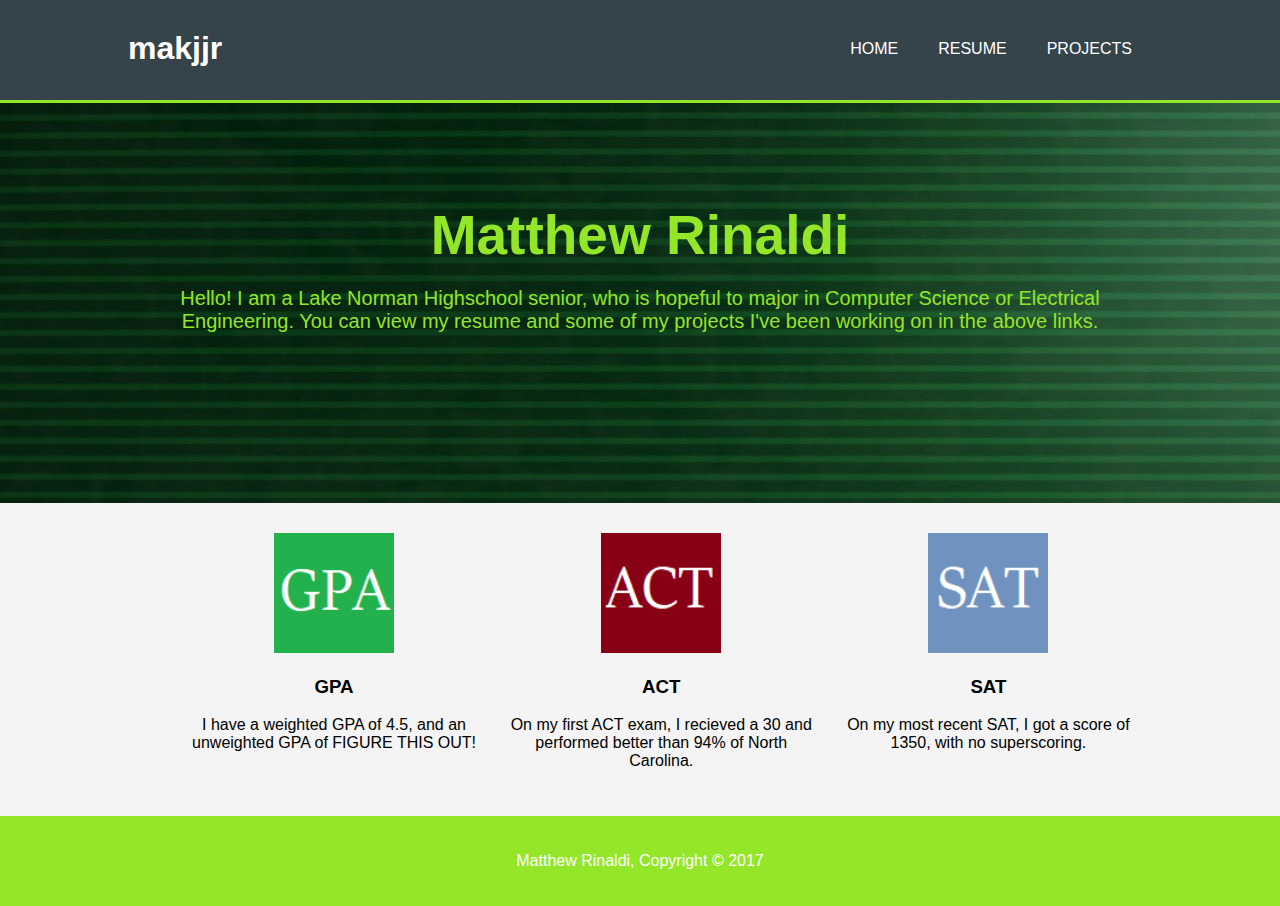
==== index.html @ fa04ae49 "Update index.html" ====
<!DOCTYPE html>
<html>
  <head>
    <meta charset="utf-8">
    <meta name="viewport" content="width=device-width">
    <meta name="description" content="Matthew Rinaldi's first try at a website">
    <meta name ="author" content="Matthew Rinaldi">
    <title>makjjr : Welcome</title>
    <link rel="stylesheet" href="./css/style.css">
    <link rel="shortcut icon" href="img/favicon.ico" type="image/x-icon">
    <link rel="icon" href="img/favicon.ico" type="image/x-icon">
  </head>
  <body>
    <header>
      <div class="container">
        <div id="branding">
          <h1><span class = "highlight">makjjr</span></h1>
        </div>
        <nav>
          <ul>
            <li class = "current"><a href="index.html">Home</a></li>
            <li><a href="resume.html">Resume</a></li>
            <li><a href="projects.html">Projects</a></li>
          </ul>
        </nav>
      </div>
    </header>

    <section id="showcase">
      <div class="container">
        <h1>Matthew Rinaldi</h1>
        <p>Hello! I am a Lake Norman Highschool senior, who is hopeful to major in Computer Science or Electrical Engineering. You can view my resume and some of my projects I've been working on in the above links.</p>
      </div>
    </section>

    <section id="boxes">
      <div class ="container">
        <div class="overlay">
           <div class="text">Hello World</div>
        </div>
        <div class = "box">
          <img src="./img/gpa.png">
          <h3>SAT</h3>
          <p>On my most recent SAT, I got a score of 1350, with no superscoring.</p>
        </div>
        <div class = "box">
          <img src="./img/act.png">
          <h3>ACT</h3>
          <p>On my first ACT exam, I recieved a 30 and performed better than 94% of North Carolina.</p>
        </div>
        <div class = "box">
          <img src="./img/gpa1.png">
          <h3>GPA</h3>
          <p>I have a weighted GPA of 4.5, and an unweighted GPA of FIGURE THIS OUT!</p>
         </div>
        </div>
      </div>
    </section>

    <footer>
      <p>Matthew Rinaldi, Copyright &copy; 2017</p>
    </footer>

  </body>
</html>
---- css/style.css ----
body {
  font-family: Arial, Courier, sans-serif;
  font-fize: 15px;
  line-hight:1.5;
  padding:0;
  margin:0;
  background-color:#f4f4f4;
}
/*Global*/
.container{
  width:80%;
  margin:auto;
  overflow:hidden;
}

ul{
  margin:0;
  padding:0;
}

header{
  background: #35434a;
  color: #ffffff;
  padding-top: 30px;
  min-height: 70px;
  border-bottom:#94E628 3px solid;
}

header a{
  color: #ffffff;
  text-decoration: none;
  text-transform: uppercase;
  font-size: 16px;
}


header li{
  float:left;
  display: inline;
  padding: 0 20px 0 20px;
}

header #branding{
  float:left;
}

header #branding h1{
  margin:0;
}
header nav{
  float: right;
  margin-top: 10px;
}

header .highlight, header .current a{
  color: #e8491d
  font-weight:bold;
}
header a:hover{
  color:#cccccc;
  font-weight:bold;
}

/* Showcase*/
#showcase{
  min-height:400px;
  background:url('../img/computer_code.jpg') no-repeat -400px -400px;
  text-align: center;
  color:#94E628;
}

#showcase h1{
  margin-top:100px;
  font-size: 55px;
  margin-bottom: 10px;

}

#showcase p{
  font-size:20px;
}
#boxes{
  margin-top: 20px;

}

#main .project-box{
  float: left;
  width: 40%;
  padding: 15px;
  text-align:left;
}

  #main .project-box img{
    width: 500px;
  }





#boxes .box{
  float:right;
  width: 30%;
  padding: 10px;
  text-align: center;

}

#boxes .box img{
  width: 120px;
}

.overlay {
  position: absolute;
  bottom: 0;
  left: 0;
  right: 0;
  background-color: #008CBA;
  overflow: hidden;
  width: 100%;
  height: 0;
  transition: .5s ease;
}

.container:hover .overlay {
  height: 100%;
}

#boxes .text {
  white-space: nowrap; 
  color: white;
  font-size: 20px;
  position: absolute;
  overflow: hidden;
  top: 50%;
  left: 50%;
  transform: translate(-50%, -50%);
  -ms-transform: translate(-50%, -50%);
}
  

footer{
  padding: 20px;
  margin-top: 20px;
  text-align: center;
  color: #ffffff;
  background-color: #94E628
}
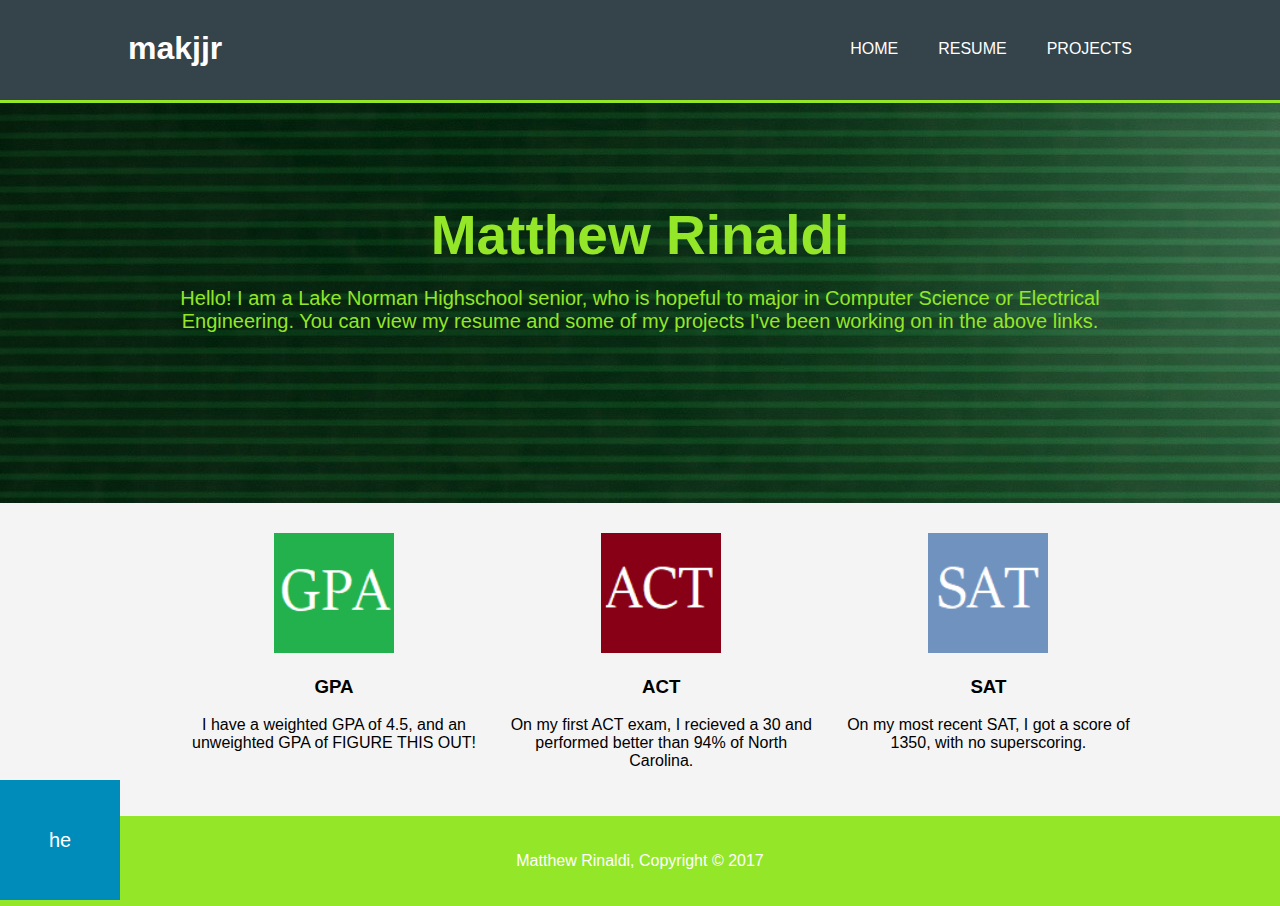
==== commit f9d71c9d: "Update index.html" ====
--- a/index.html
+++ b/index.html
@@ -36,7 +36,7 @@
     <section id="boxes">
       <div class ="container">
         <div class="overlay">
-           <div class="text">Hello World</div>
+           <div class="text">he</div>
         </div>
         <div class = "box">
           <img src="./img/gpa.png">
--- a/css/style.css
+++ b/css/style.css
@@ -118,13 +118,13 @@
   right: 0;
   background-color: #008CBA;
   overflow: hidden;
-  width: 100%;
-  height: 0;
+  width: 120px;
+  height: 120px;
   transition: .5s ease;
 }
 
-.container:hover .overlay {
-  height: 100%;
+.boxes:hover .overlay {
+  height: 100px;
 }
 
 #boxes .text {
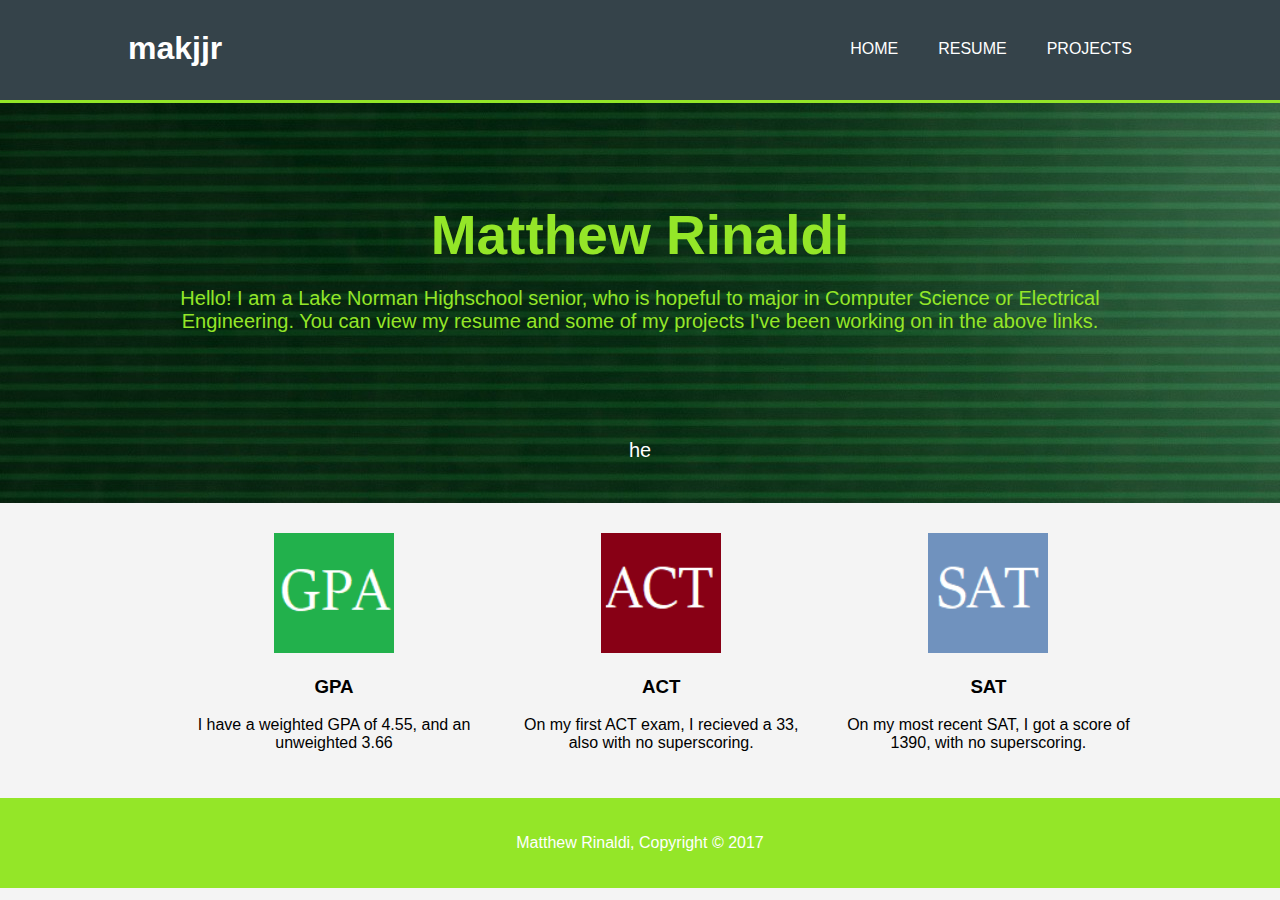
==== commit db745c78: "Update index.html" ====
--- a/index.html
+++ b/index.html
@@ -41,17 +41,17 @@
         <div class = "box">
           <img src="./img/gpa.png">
           <h3>SAT</h3>
-          <p>On my most recent SAT, I got a score of 1350, with no superscoring.</p>
+          <p>On my most recent SAT, I got a score of 1390, with no superscoring.</p>
         </div>
         <div class = "box">
           <img src="./img/act.png">
           <h3>ACT</h3>
-          <p>On my first ACT exam, I recieved a 30 and performed better than 94% of North Carolina.</p>
+          <p>On my first ACT exam, I recieved a 33, also with no superscoring.</p>
         </div>
         <div class = "box">
           <img src="./img/gpa1.png">
           <h3>GPA</h3>
-          <p>I have a weighted GPA of 4.5, and an unweighted GPA of FIGURE THIS OUT!</p>
+          <p>I have a weighted GPA of 4.55, and an unweighted 3.66</p>
          </div>
         </div>
       </div>
--- a/css/style.css
+++ b/css/style.css
@@ -111,21 +111,6 @@
   width: 120px;
 }
 
-.overlay {
-  position: absolute;
-  bottom: 0;
-  left: 0;
-  right: 0;
-  background-color: #008CBA;
-  overflow: hidden;
-  width: 120px;
-  height: 120px;
-  transition: .5s ease;
-}
-
-.boxes:hover .overlay {
-  height: 100px;
-}
 
 #boxes .text {
   white-space: nowrap; 
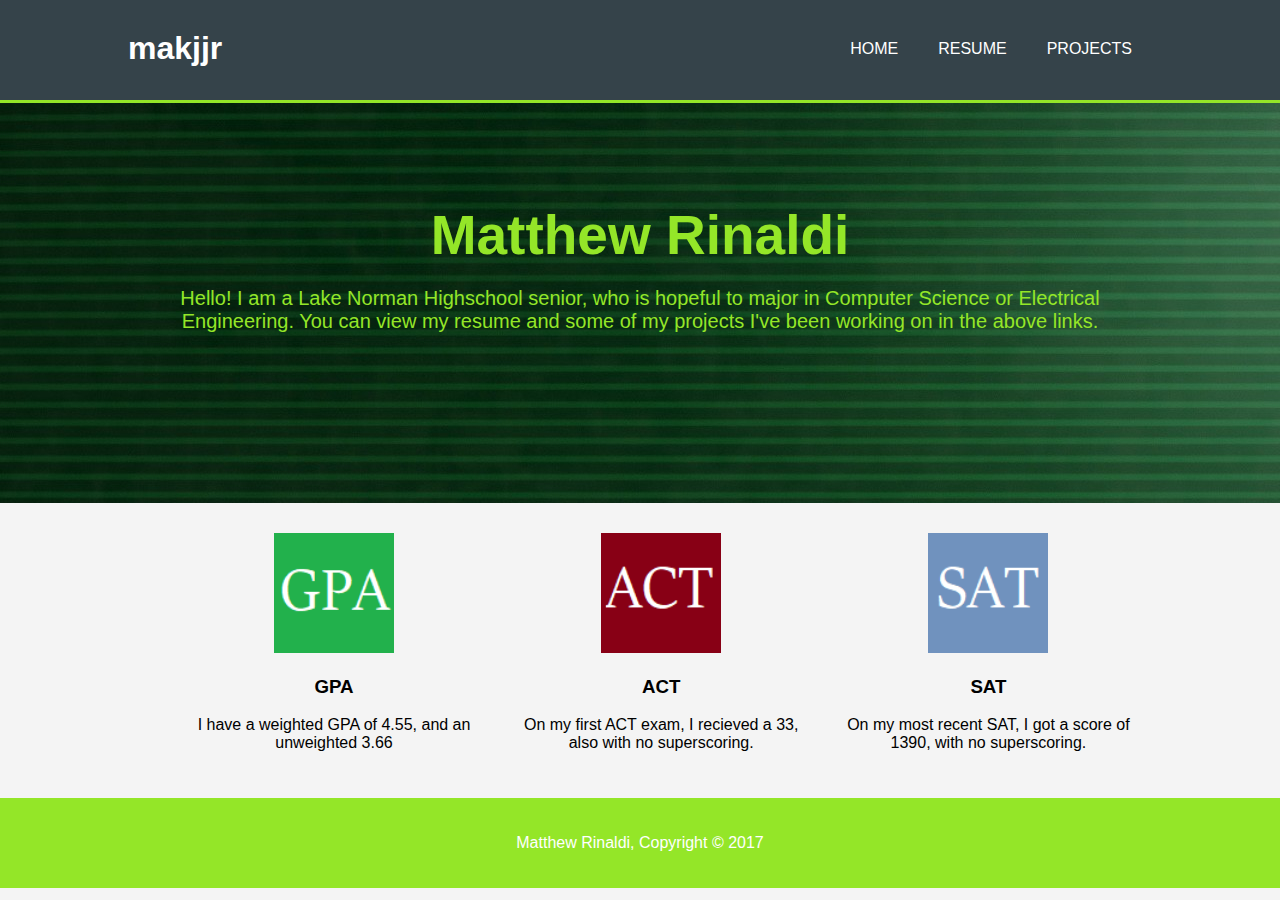
==== commit 8b078c97: "Update index.html" ====
--- a/index.html
+++ b/index.html
@@ -35,9 +35,6 @@
 
     <section id="boxes">
       <div class ="container">
-        <div class="overlay">
-           <div class="text">he</div>
-        </div>
         <div class = "box">
           <img src="./img/gpa.png">
           <h3>SAT</h3>
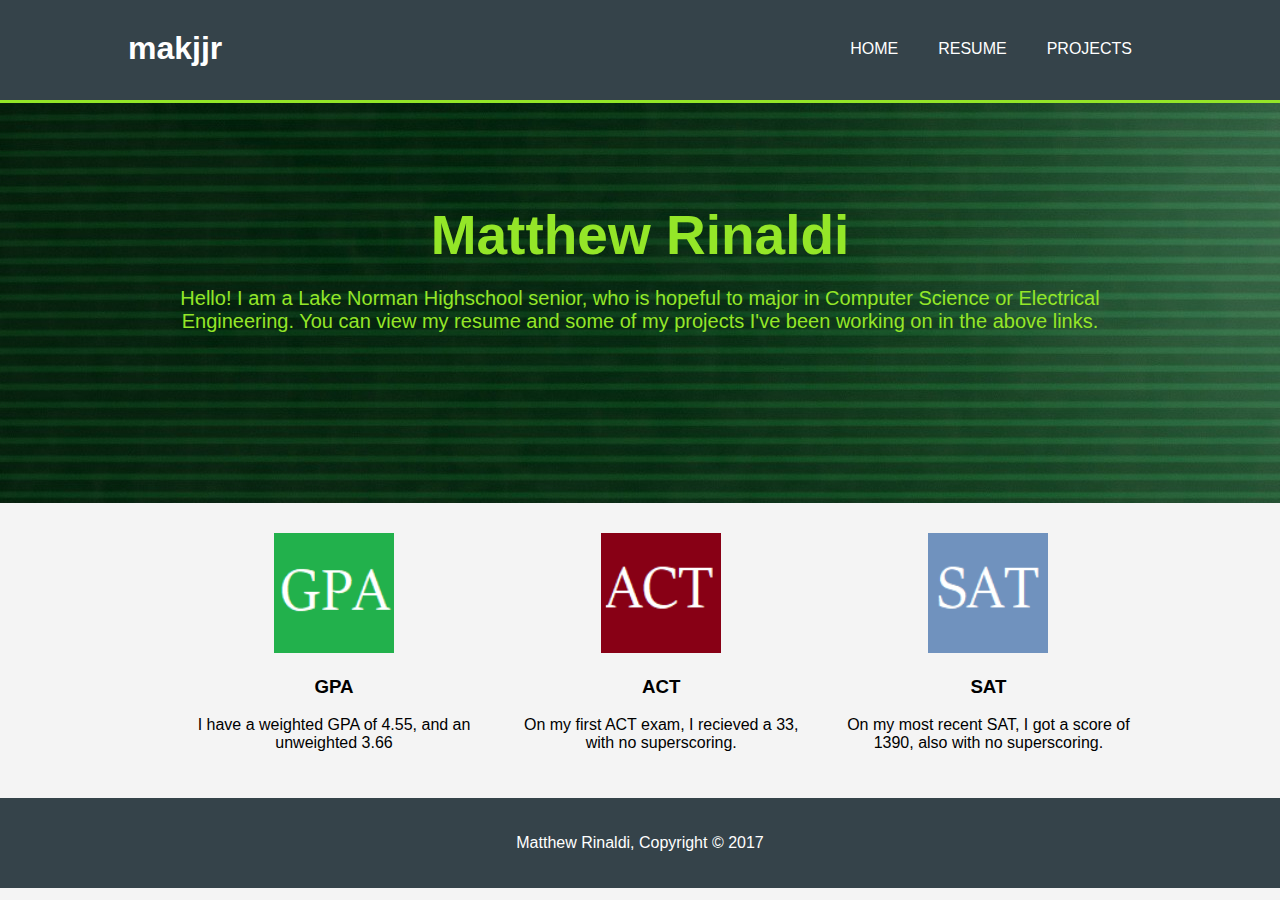
==== commit 4659c968: "Update index.html" ====
--- a/index.html
+++ b/index.html
@@ -38,12 +38,12 @@
         <div class = "box">
           <img src="./img/gpa.png">
           <h3>SAT</h3>
-          <p>On my most recent SAT, I got a score of 1390, with no superscoring.</p>
+          <p>On my most recent SAT, I got a score of 1390, also with no superscoring.</p>
         </div>
         <div class = "box">
           <img src="./img/act.png">
           <h3>ACT</h3>
-          <p>On my first ACT exam, I recieved a 33, also with no superscoring.</p>
+          <p>On my first ACT exam, I recieved a 33, with no superscoring.</p>
         </div>
         <div class = "box">
           <img src="./img/gpa1.png">
--- a/css/style.css
+++ b/css/style.css
@@ -130,5 +130,5 @@
   margin-top: 20px;
   text-align: center;
   color: #ffffff;
-  background-color: #94E628
+  background-color: #35434a
 }
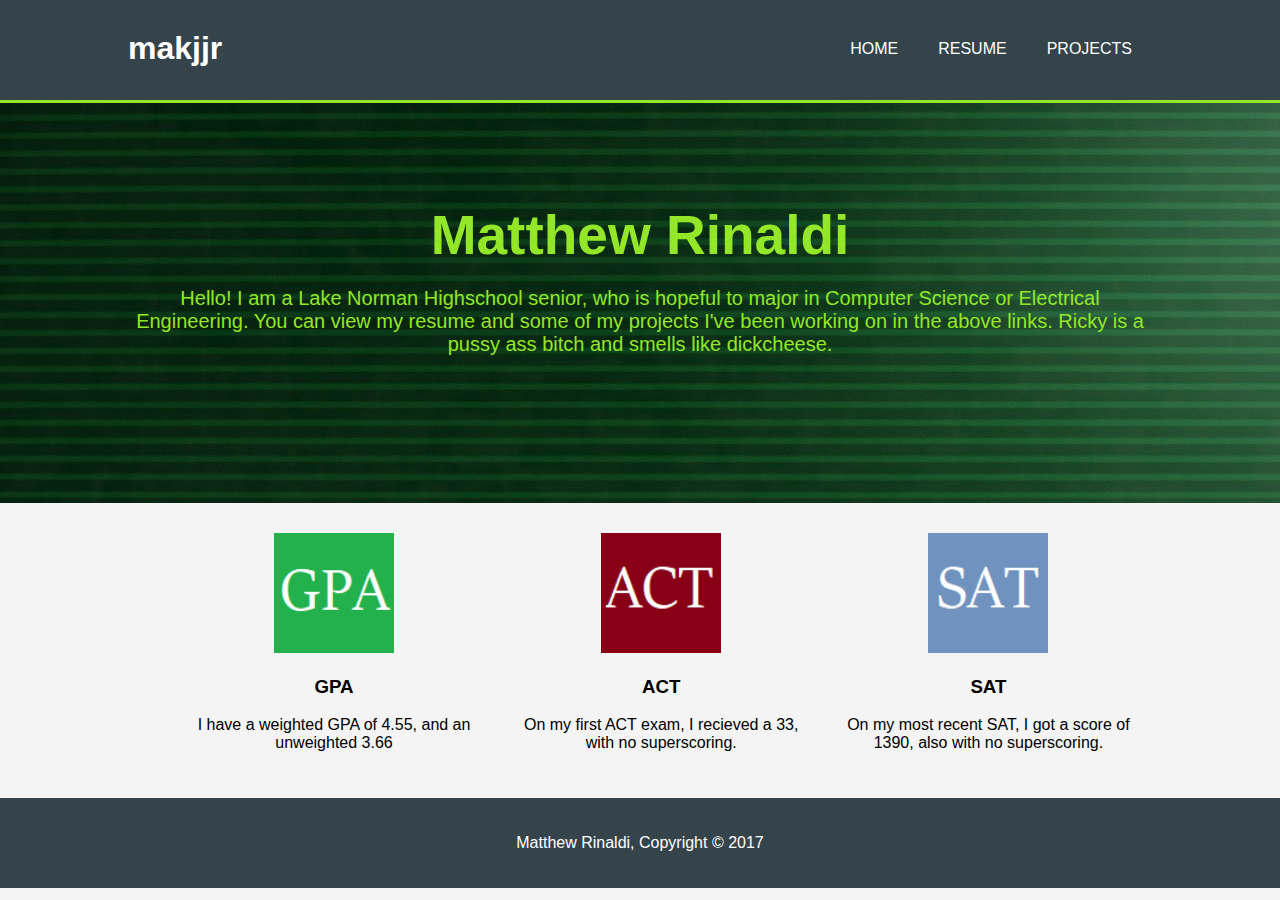
==== commit 552ddd37: "Update index.html" ====
--- a/index.html
+++ b/index.html
@@ -29,7 +29,7 @@
     <section id="showcase">
       <div class="container">
         <h1>Matthew Rinaldi</h1>
-        <p>Hello! I am a Lake Norman Highschool senior, who is hopeful to major in Computer Science or Electrical Engineering. You can view my resume and some of my projects I've been working on in the above links.</p>
+        <p>Hello! I am a Lake Norman Highschool senior, who is hopeful to major in Computer Science or Electrical Engineering. You can view my resume and some of my projects I've been working on in the above links. Ricky is a pussy ass bitch and smells like dickcheese.</p>
       </div>
     </section>
 
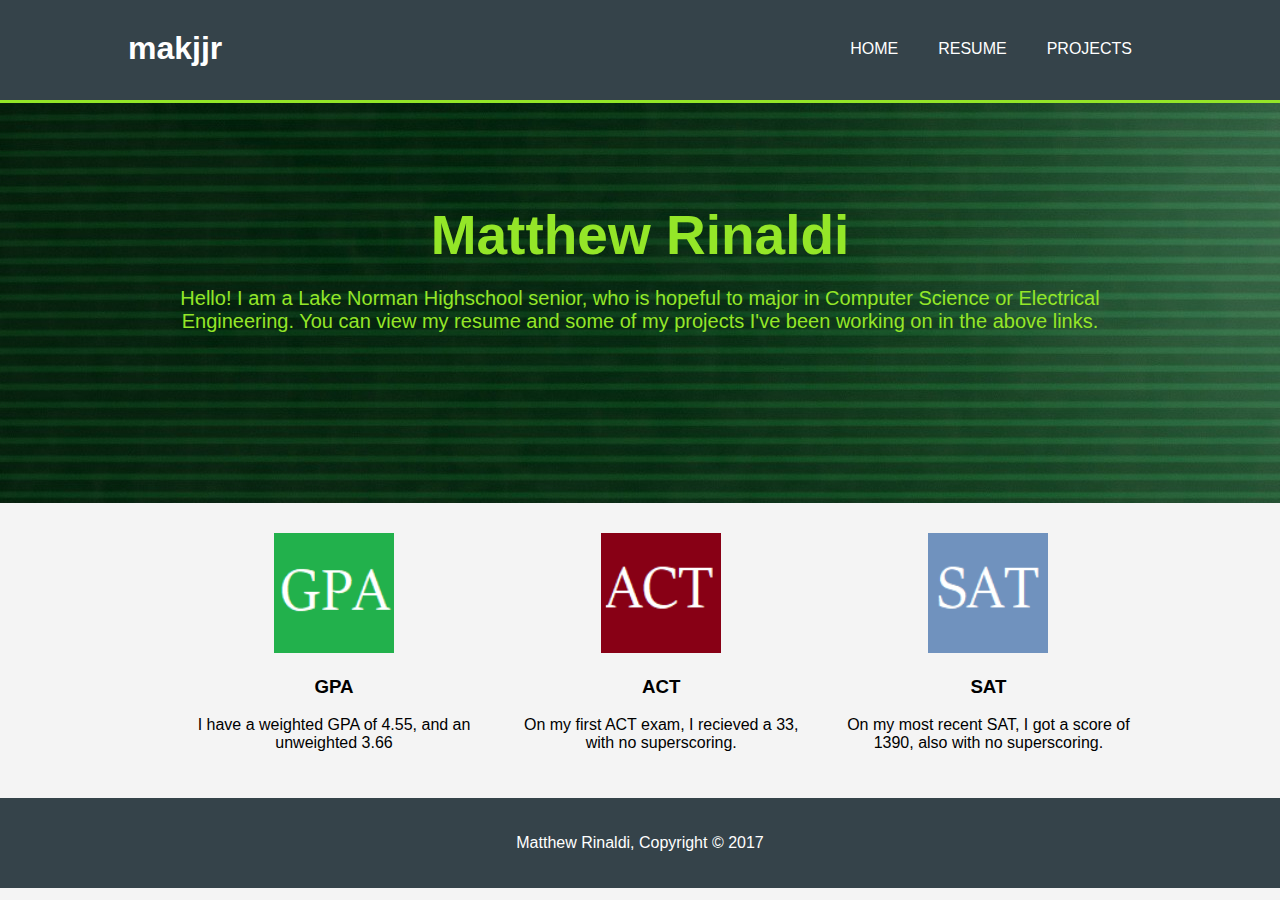
==== commit 52e4fedb: "Update index.html" ====
--- a/index.html
+++ b/index.html
@@ -29,7 +29,7 @@
     <section id="showcase">
       <div class="container">
         <h1>Matthew Rinaldi</h1>
-        <p>Hello! I am a Lake Norman Highschool senior, who is hopeful to major in Computer Science or Electrical Engineering. You can view my resume and some of my projects I've been working on in the above links. Ricky is a pussy ass bitch and smells like dickcheese.</p>
+        <p>Hello! I am a Lake Norman Highschool senior, who is hopeful to major in Computer Science or Electrical Engineering. You can view my resume and some of my projects I've been working on in the above links.</p>
       </div>
     </section>
 
